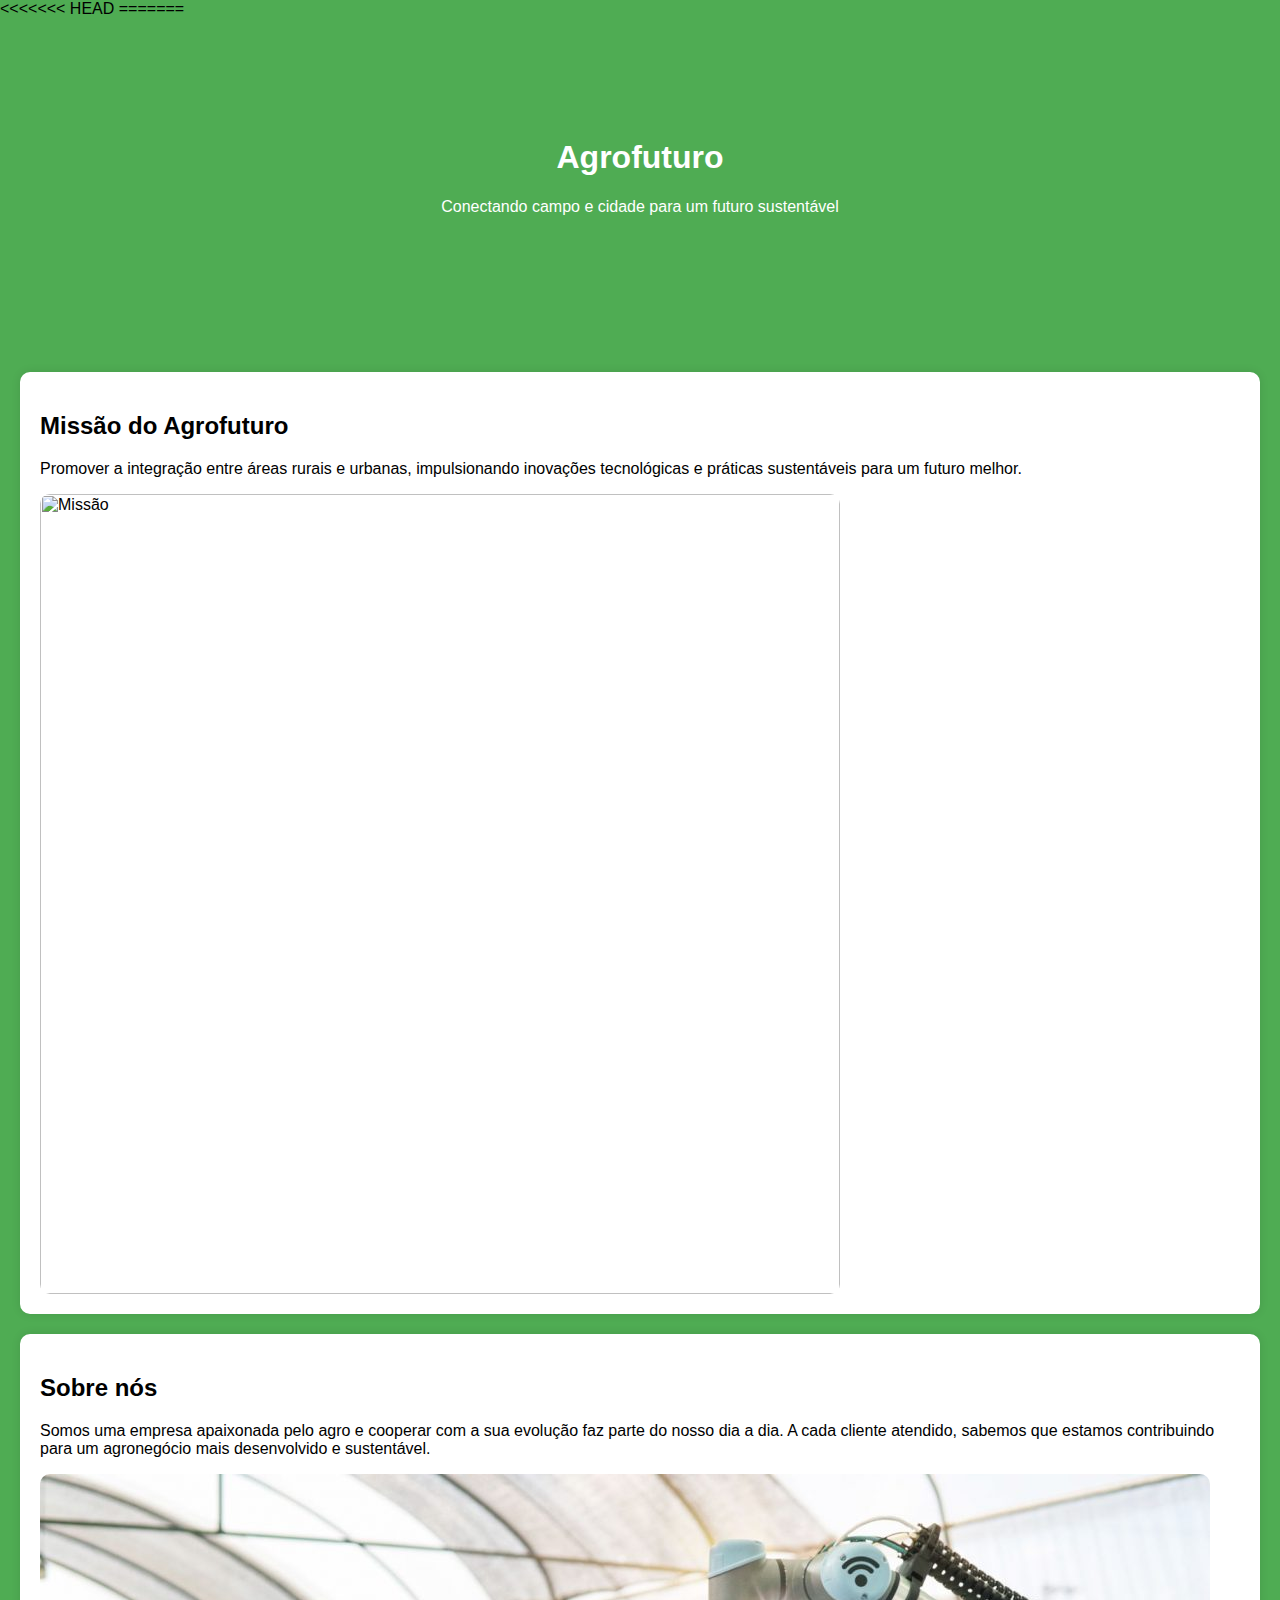
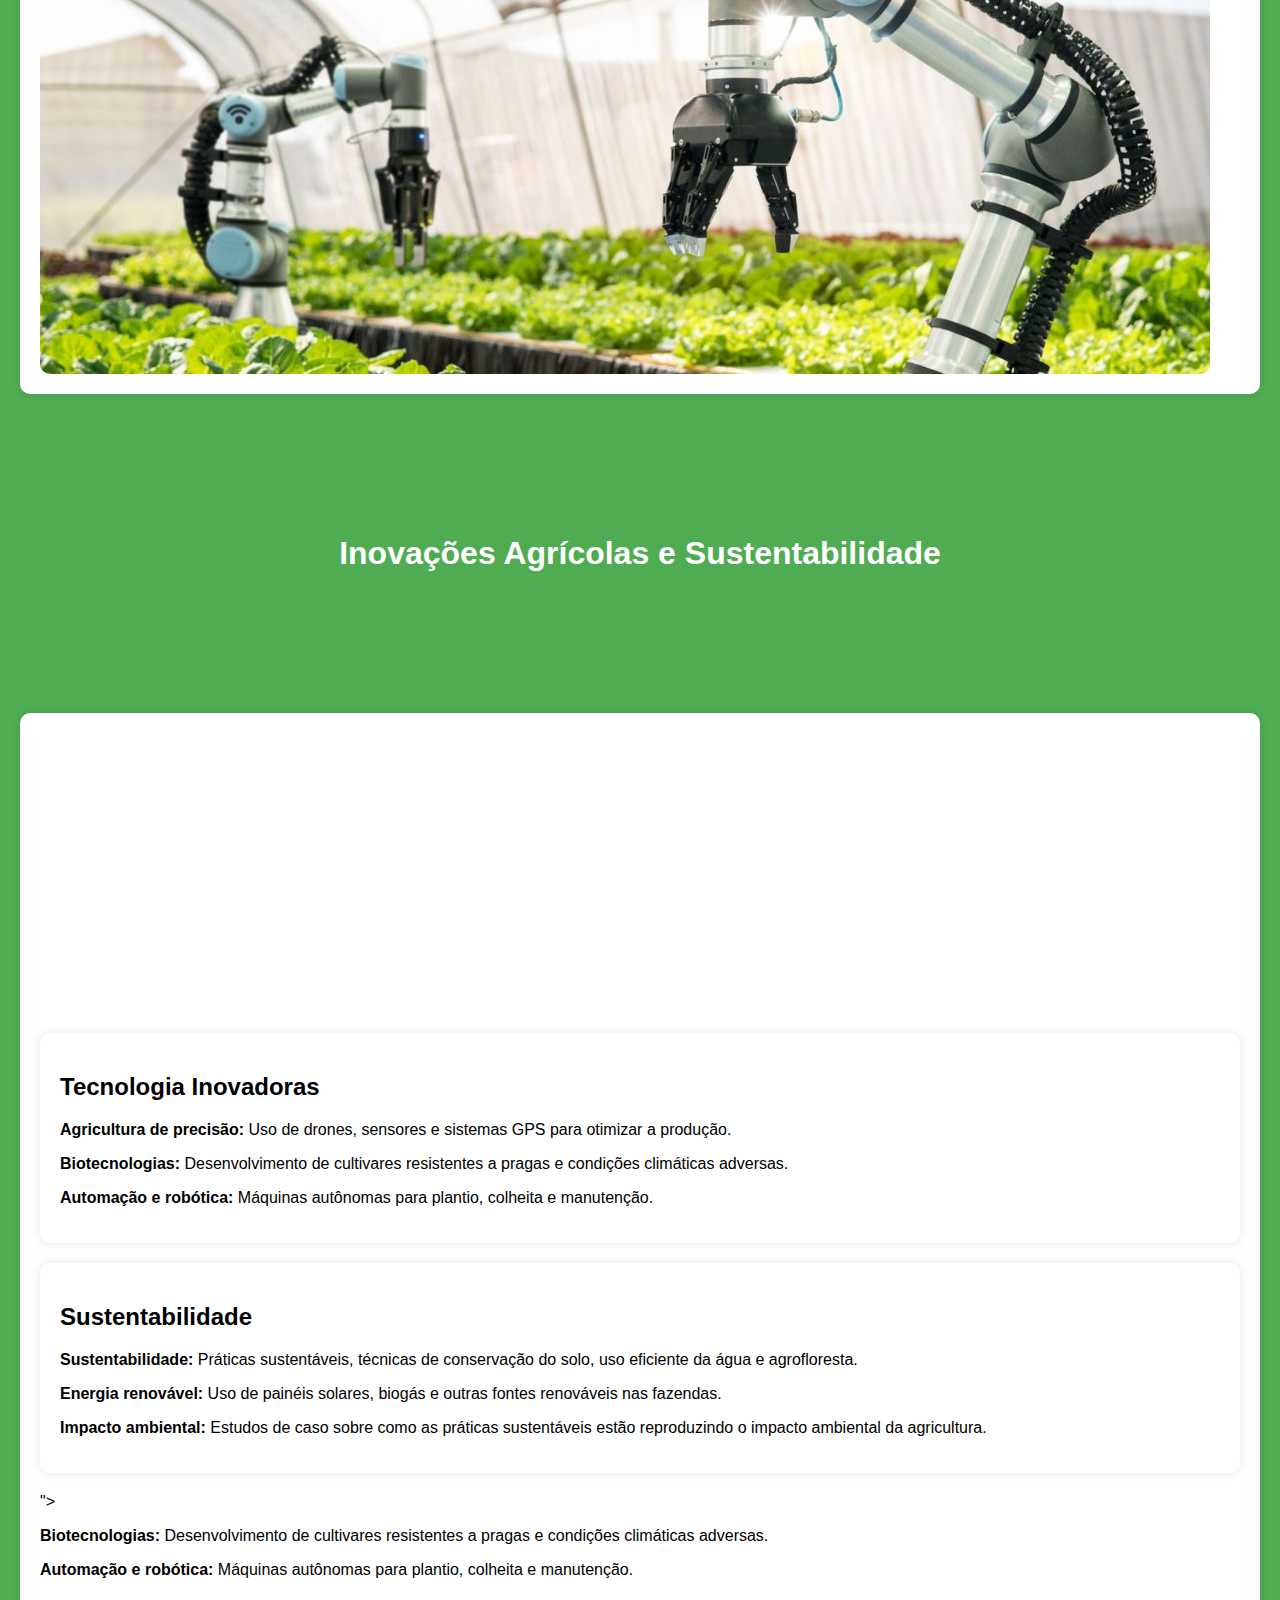
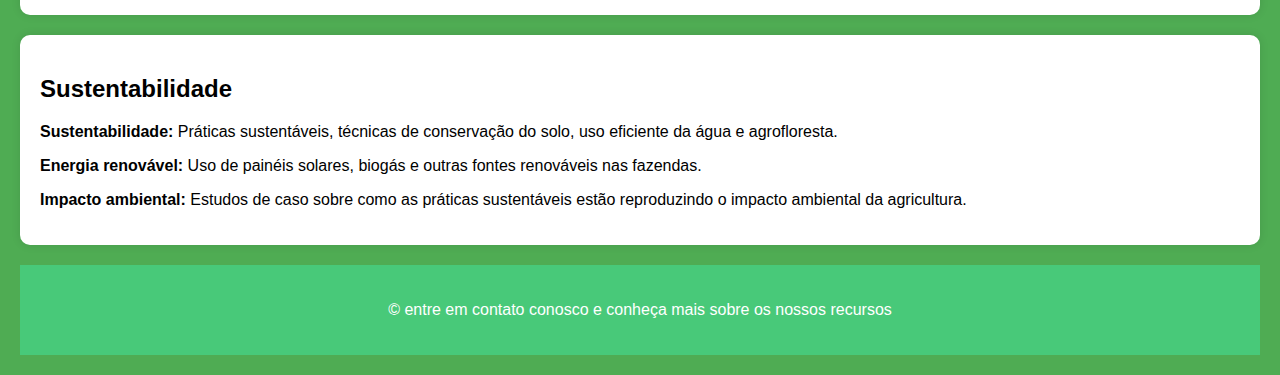
==== index.html @ 3920cec3 "k" ====
<<<<<<< HEAD
<!DOCTYPE html>
<html lang="en">
<head>
    <meta charset="UTF-8">
    <meta name="viewport" content="width=device-width, initial-scale=1.0">
    <title>agroturo</title>
</head>
<body>
    
</body>
</html>
=======
<!DOCTYPE html>
<html lang="pt-BR">
<head>
    <meta charset="UTF-8">
    <meta name="viewport" content="width=device-width, initial-scale=1.0">
    <title>Agrofuturo</title>
    <link rel="stylesheet" href="style.css">
</head>
<body>
    <header>
        <h1>Agrofuturo</h1>
        <p>Conectando campo e cidade para um futuro sustentável</p>
    </header>
    <main>
        <section id="missao">
            <h2>Missão do Agrofuturo</h2>
            <p>Promover a integração entre áreas rurais e urbanas, impulsionando inovações tecnológicas e práticas sustentáveis para um futuro melhor.</p>
            <img class="imagem" src="https://agrofuturomil.wordpress.com/wp-content/uploads/2018/11/cropped-5_fazendafiladelfia.jpg" alt="Missão">
        </section>
        <section id="sobre">
            <h2>Sobre nós</h2>
            <p>Somos uma empresa apaixonada pelo agro e cooperar com a sua evolução faz parte do nosso dia a dia. A cada cliente atendido, sabemos que estamos contribuindo para um agronegócio mais desenvolvido e sustentável.</p>
            <img src="./eunovo.jpg" alt="">
        </section>
        <head>
            <meta charset="UTF-8">
            <meta name="viewport" content="width=device-width, initial-scale=1.0">
            <title>Inovações Agrícolas e Sustentabilidade</title>
            <link rel="stylesheet" href="style.css">
        </head>
        <body>
            <header class="container">
                <h1>Inovações Agrícolas e Sustentabilidade</h1>
            </header>
            <div class="main container">
                <section>
                    <meta charset="UTF-8">
                    <meta name="viewport" content="width=device-width, initial-scale=1.0">
                    <title>Inovações Agrícolas e Sustentabilidade</title>
                    <link rel="stylesheet" href="style.css">
                </head>
                <body>
                    <header class="container">
                        <h1>Inovações Agrícolas e Sustentabilidade</h1>
                    </header>
                    <div class="main container">
                        <section>
                            <h2>Tecnologia Inovadoras</h2>
                            <p><strong>Agricultura de precisão:</strong> Uso de drones, sensores e sistemas GPS para otimizar a produção.</p>
                            <p><strong>Biotecnologias:</strong> Desenvolvimento de cultivares resistentes a pragas e condições climáticas adversas.</p>
                            <p><strong>Automação e robótica:</strong> Máquinas autônomas para plantio, colheita e manutenção.</p>
                        </section>
                        <section>
                            <h2>Sustentabilidade</h2>
                            <p><strong>Sustentabilidade:</strong> Práticas sustentáveis, técnicas de conservação do solo, uso eficiente da água e agrofloresta.</p>
                            <p><strong>Energia renovável:</strong> Uso de painéis solares, biogás e outras fontes renováveis nas fazendas.</p>
                            <p><strong>Impacto ambiental:</strong> Estudos de caso sobre como as práticas sustentáveis estão reproduzindo o impacto ambiental da agricultura.</p>
                        </section>
                    </div>
                        <p Inovações Agrícolas e Sustentabilidade</p>">
                    <p><strong>Biotecnologias:</strong> Desenvolvimento de cultivares resistentes a pragas e condições climáticas adversas.</p>
                    <p><strong>Automação e robótica:</strong> Máquinas autônomas para plantio, colheita e manutenção.</p>
                </section>
                <section>
                    <h2>Sustentabilidade</h2>
                    <p><strong>Sustentabilidade:</strong> Práticas sustentáveis, técnicas de conservação do solo, uso eficiente da água e agrofloresta.</p>
                 <p><strong>Energia renovável:</strong> Uso de painéis solares, biogás e outras fontes renováveis nas fazendas.</p>
                    <p><strong>Impacto ambiental:</strong> Estudos de caso sobre como as práticas sustentáveis estão reproduzindo o impacto ambiental da agricultura.</p>
                </section>
            </div>
            <footer class="footer">
                <p>&copy; entre em contato conosco e conheça mais sobre os nossos recursos</p>
</main>
    
</body>
</html>
---- style.css ----
body {
    font-family: Arial, sans-serif;
    margin: 0;
    padding: 0;
    background-color: #4fac53;
}

header {
    background-image: url('header_image.jpg');
    background-size: cover;
    color: white;
    text-align: center;
    padding: 100px 20px;
}

main {
    padding: 20px;
}

section {
    background-color: rgb(255, 255, 255);
    margin: 20px 0;
    padding: 20px;
    border-radius: 10px;
    box-shadow: 0 0 10px rgba(10, 17, 9, 0.1);
}

img {
    max-width: 100%;
    border-radius: 10px;
}

footer {
    text-align: center;
    padding: 20px;
    background-color: #48c979;
    color: white;
}
.imagem{
    width: 50pc;
}
---- style.css ----
body {
    font-family: Arial, sans-serif;
    margin: 0;
    padding: 0;
    background-color: #4fac53;
}

header {
    background-image: url('header_image.jpg');
    background-size: cover;
    color: white;
    text-align: center;
    padding: 100px 20px;
}

main {
    padding: 20px;
}

section {
    background-color: rgb(255, 255, 255);
    margin: 20px 0;
    padding: 20px;
    border-radius: 10px;
    box-shadow: 0 0 10px rgba(10, 17, 9, 0.1);
}

img {
    max-width: 100%;
    border-radius: 10px;
}

footer {
    text-align: center;
    padding: 20px;
    background-color: #48c979;
    color: white;
}
.imagem{
    width: 50pc;
}
---- style.css ----
body {
    font-family: Arial, sans-serif;
    margin: 0;
    padding: 0;
    background-color: #4fac53;
}

header {
    background-image: url('header_image.jpg');
    background-size: cover;
    color: white;
    text-align: center;
    padding: 100px 20px;
}

main {
    padding: 20px;
}

section {
    background-color: rgb(255, 255, 255);
    margin: 20px 0;
    padding: 20px;
    border-radius: 10px;
    box-shadow: 0 0 10px rgba(10, 17, 9, 0.1);
}

img {
    max-width: 100%;
    border-radius: 10px;
}

footer {
    text-align: center;
    padding: 20px;
    background-color: #48c979;
    color: white;
}
.imagem{
    width: 50pc;
}
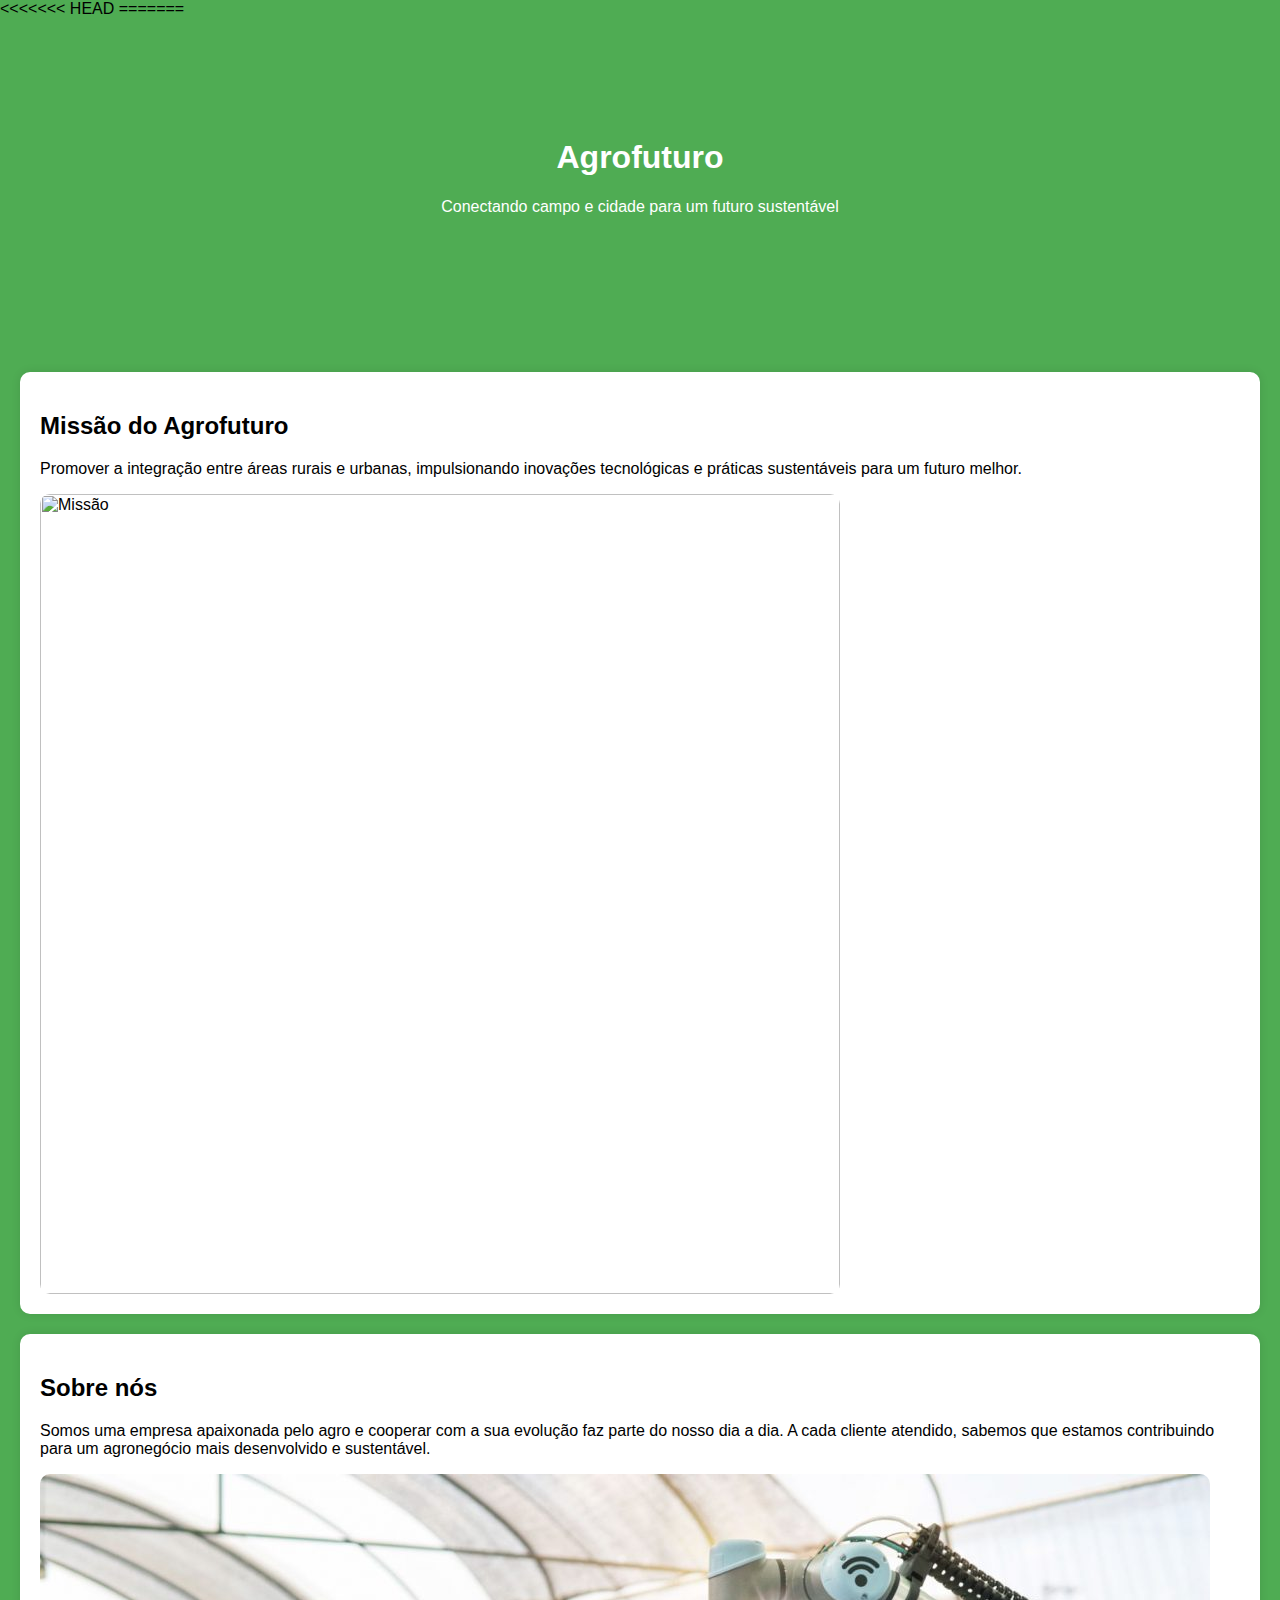
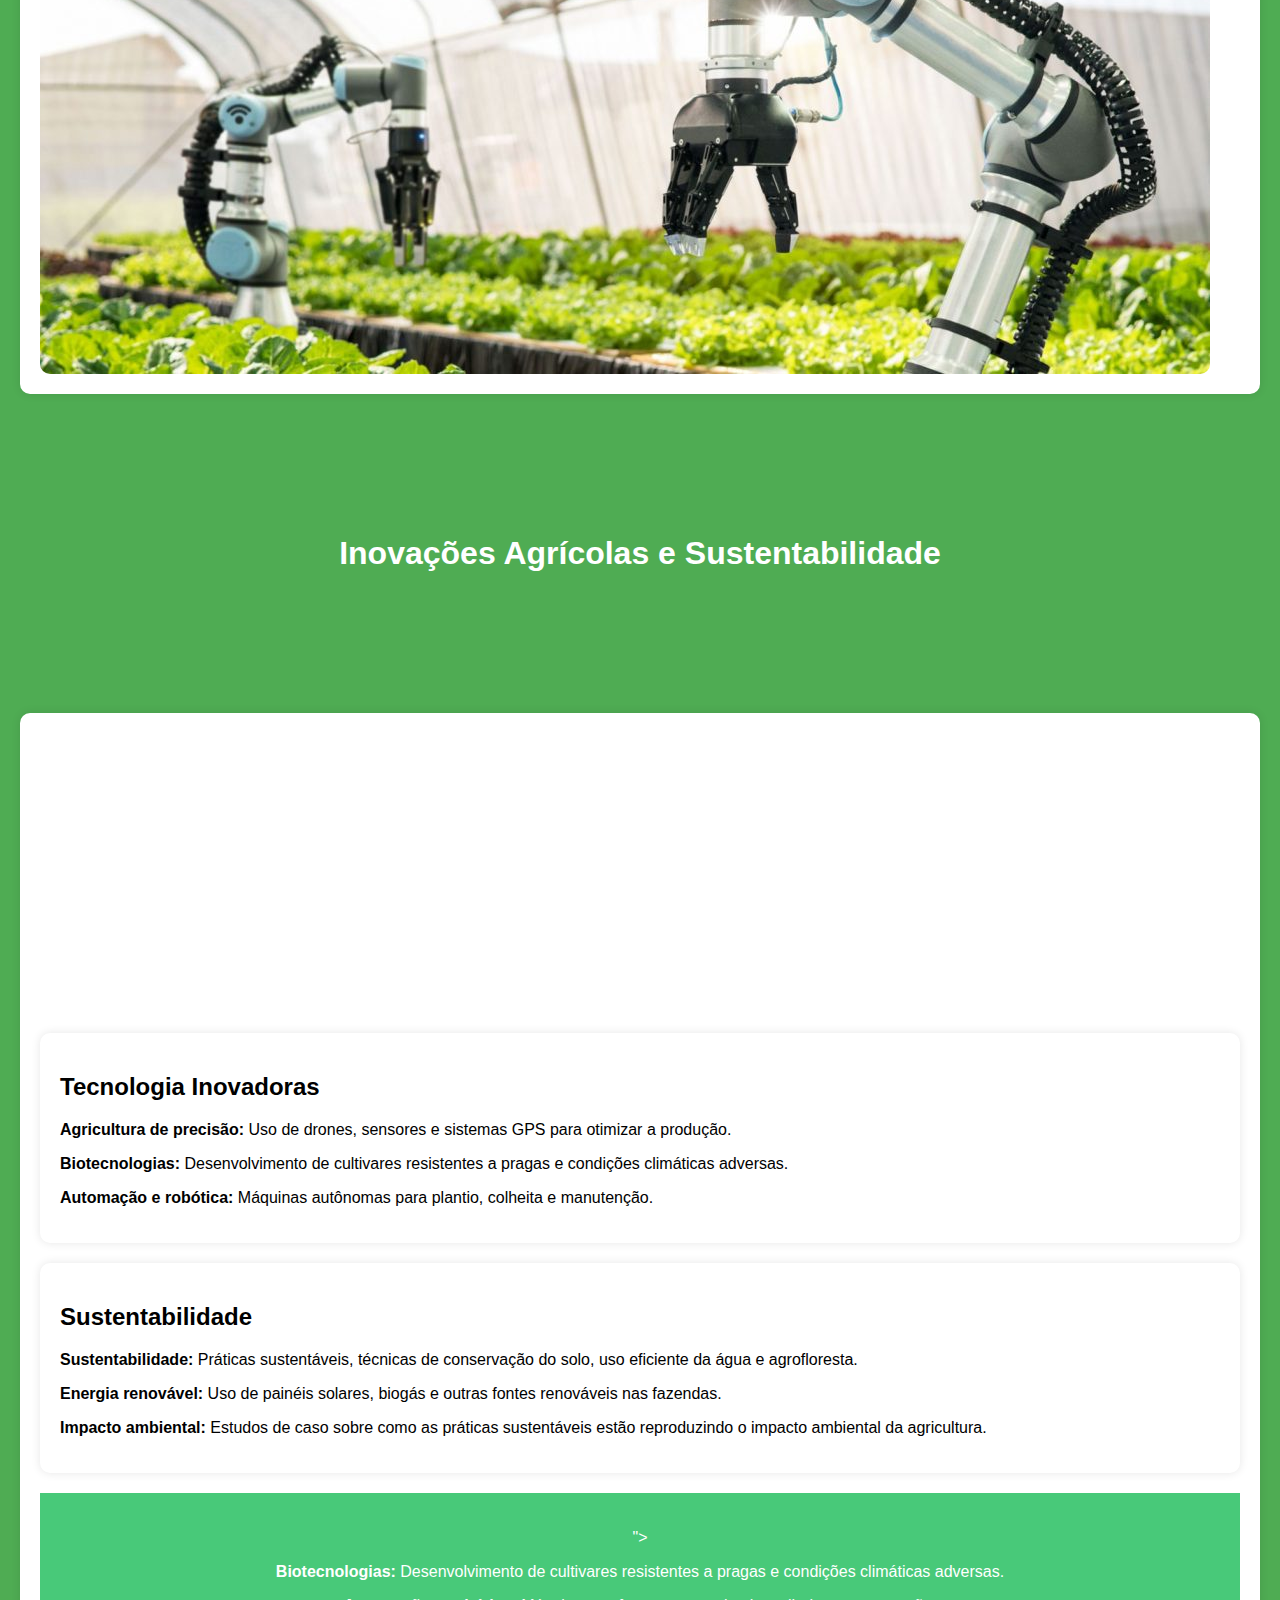
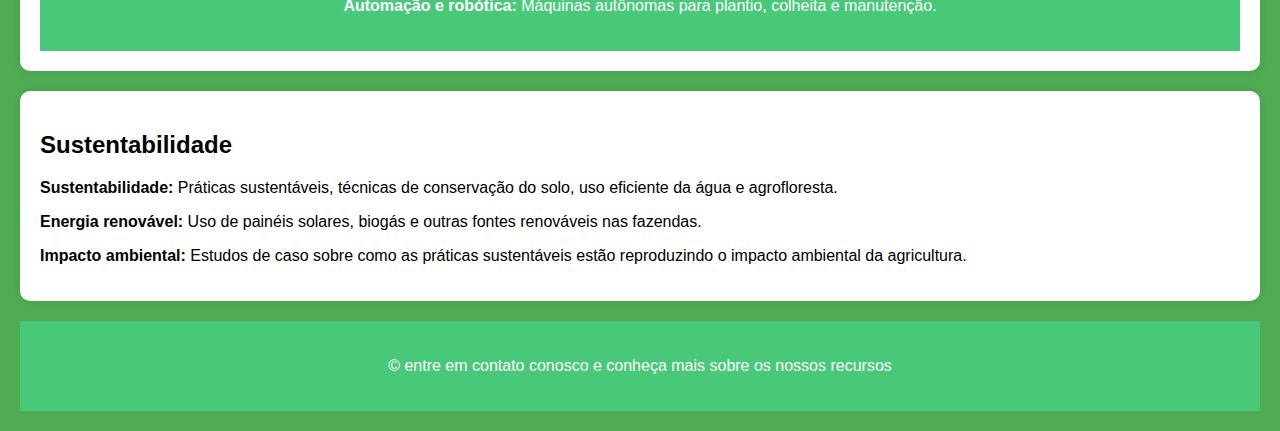
==== commit da013cdf: "v" ====
--- a/index.html
+++ b/index.html
@@ -70,6 +70,7 @@
                             <p><strong>Impacto ambiental:</strong> Estudos de caso sobre como as práticas sustentáveis estão reproduzindo o impacto ambiental da agricultura.</p>
                         </section>
                     </div>
+                    <footer class="footer">
                         <p Inovações Agrícolas e Sustentabilidade</p>">
                     <p><strong>Biotecnologias:</strong> Desenvolvimento de cultivares resistentes a pragas e condições climáticas adversas.</p>
                     <p><strong>Automação e robótica:</strong> Máquinas autônomas para plantio, colheita e manutenção.</p>
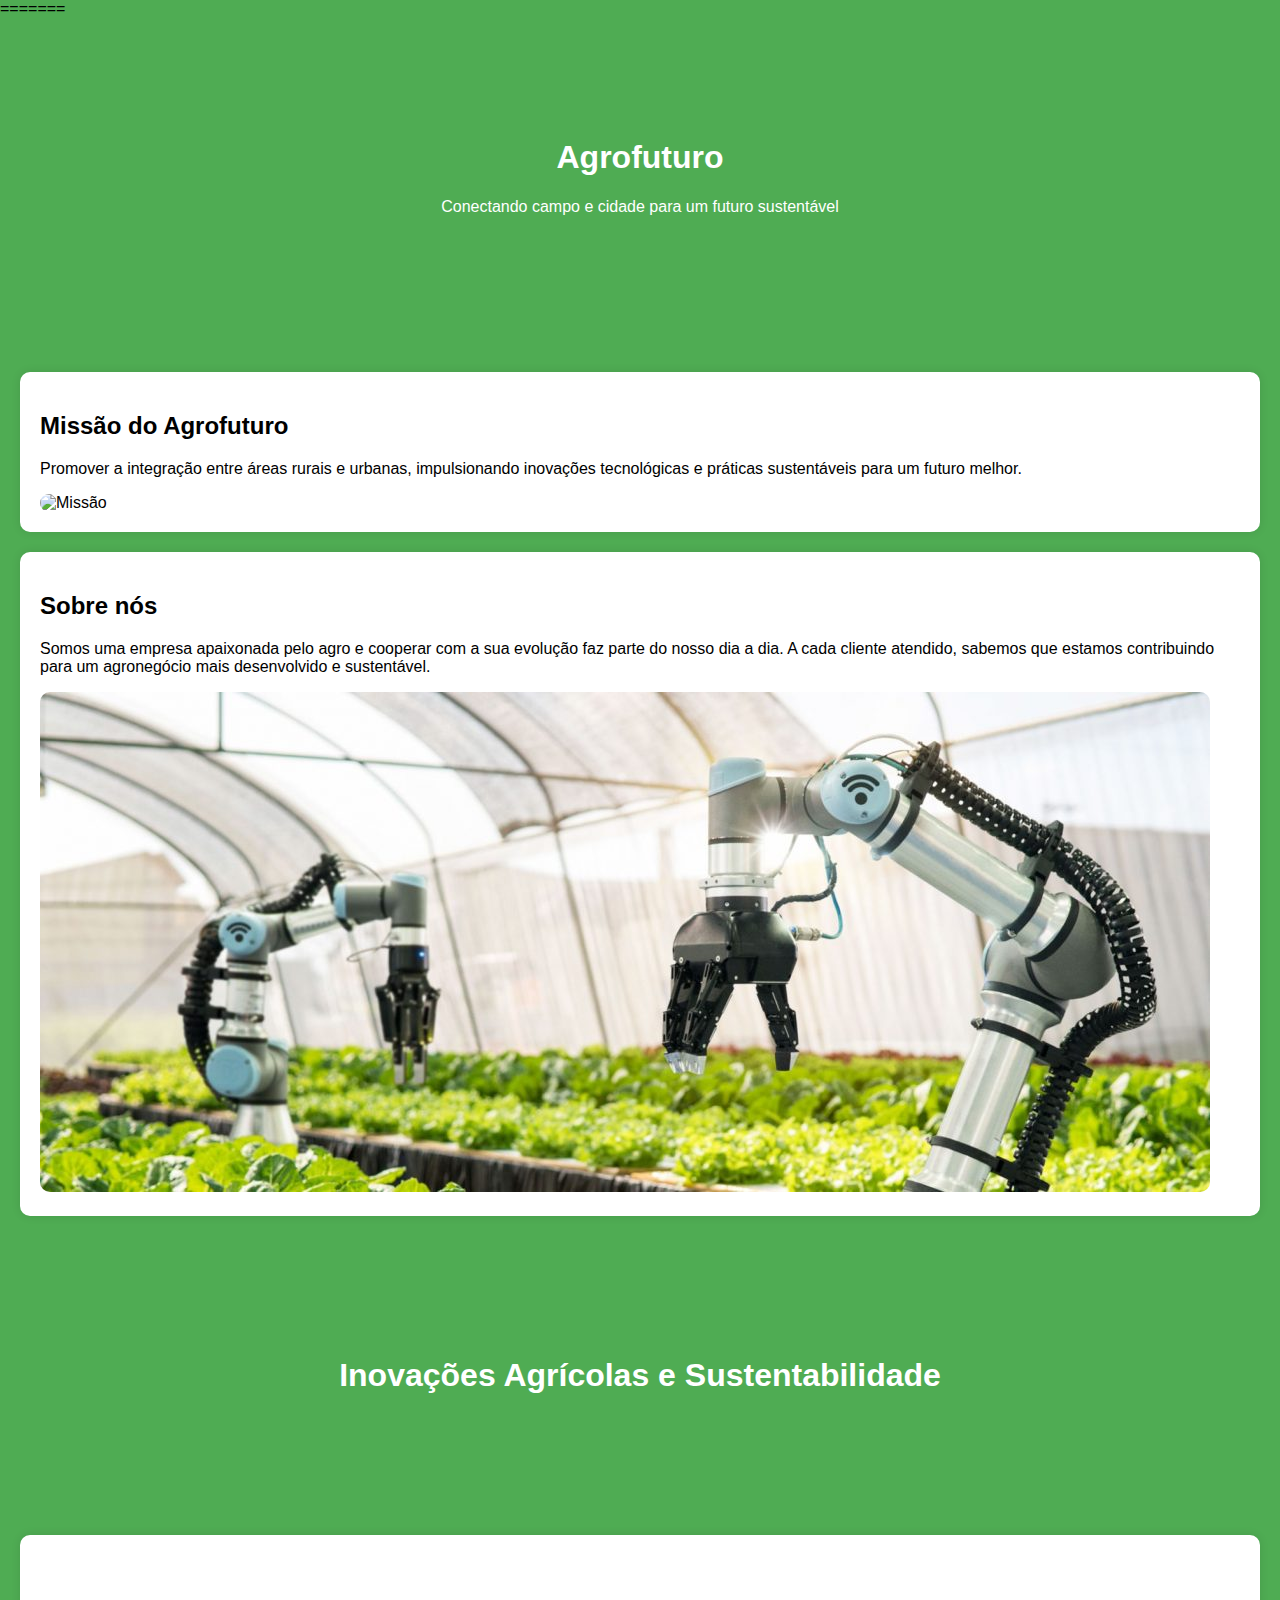
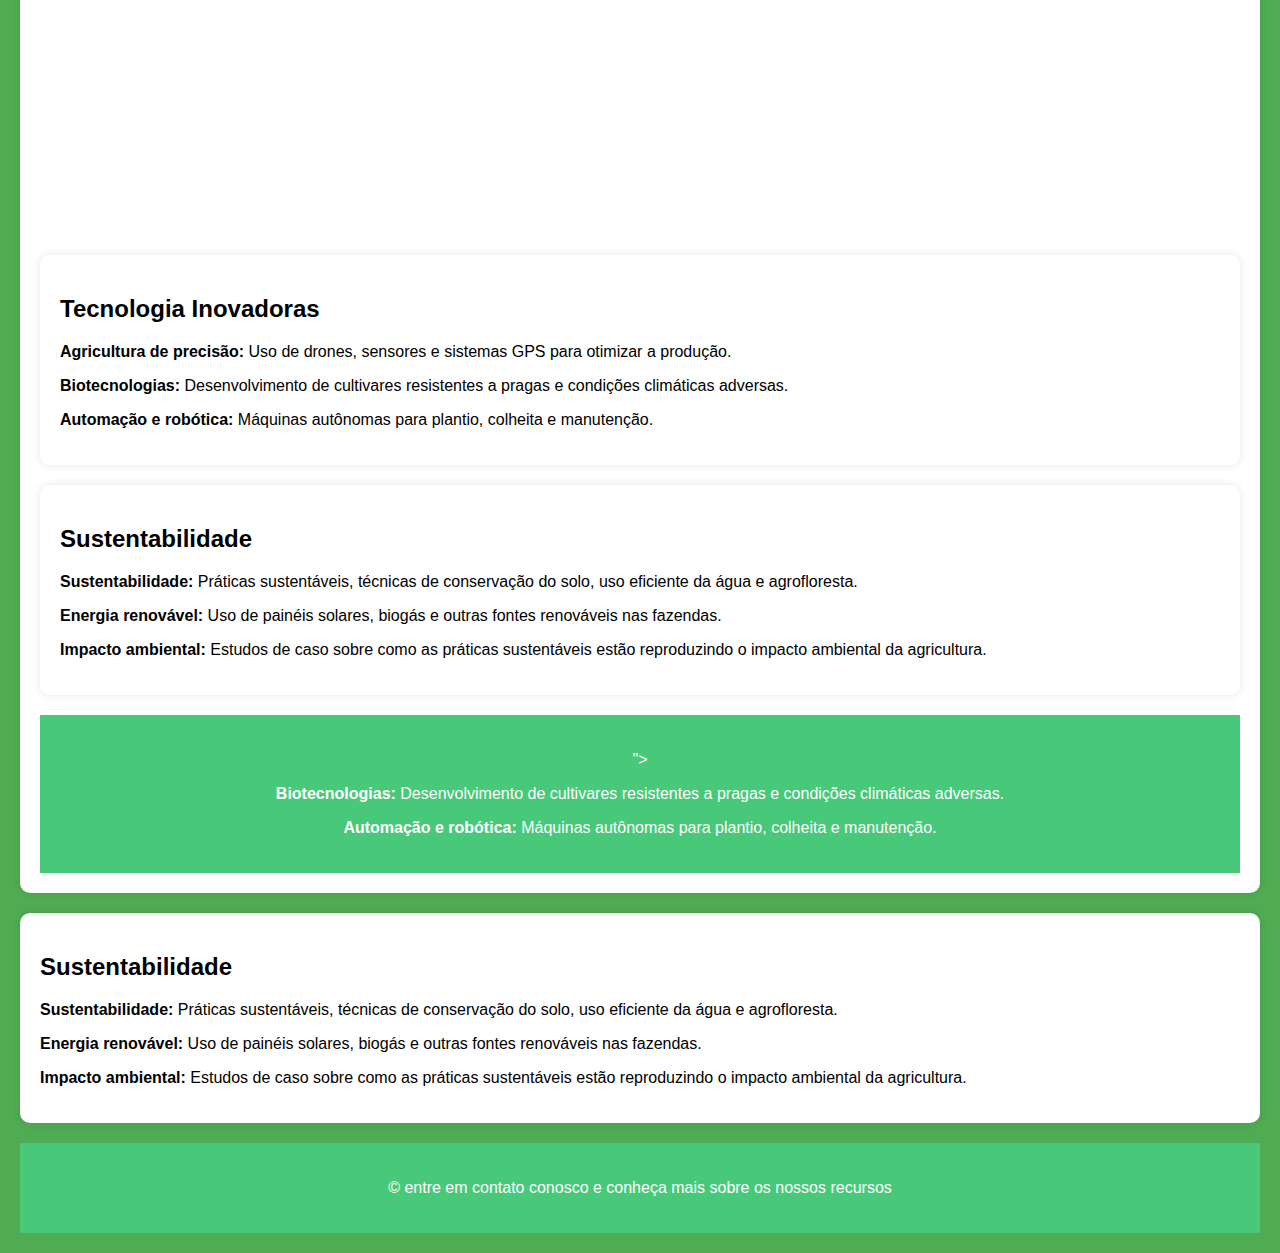
==== commit c7403517: "f" ====
--- a/index.html
+++ b/index.html
@@ -1,4 +1,4 @@
-<<<<<<< HEAD
+
 <!DOCTYPE html>
 <html lang="en">
 <head>
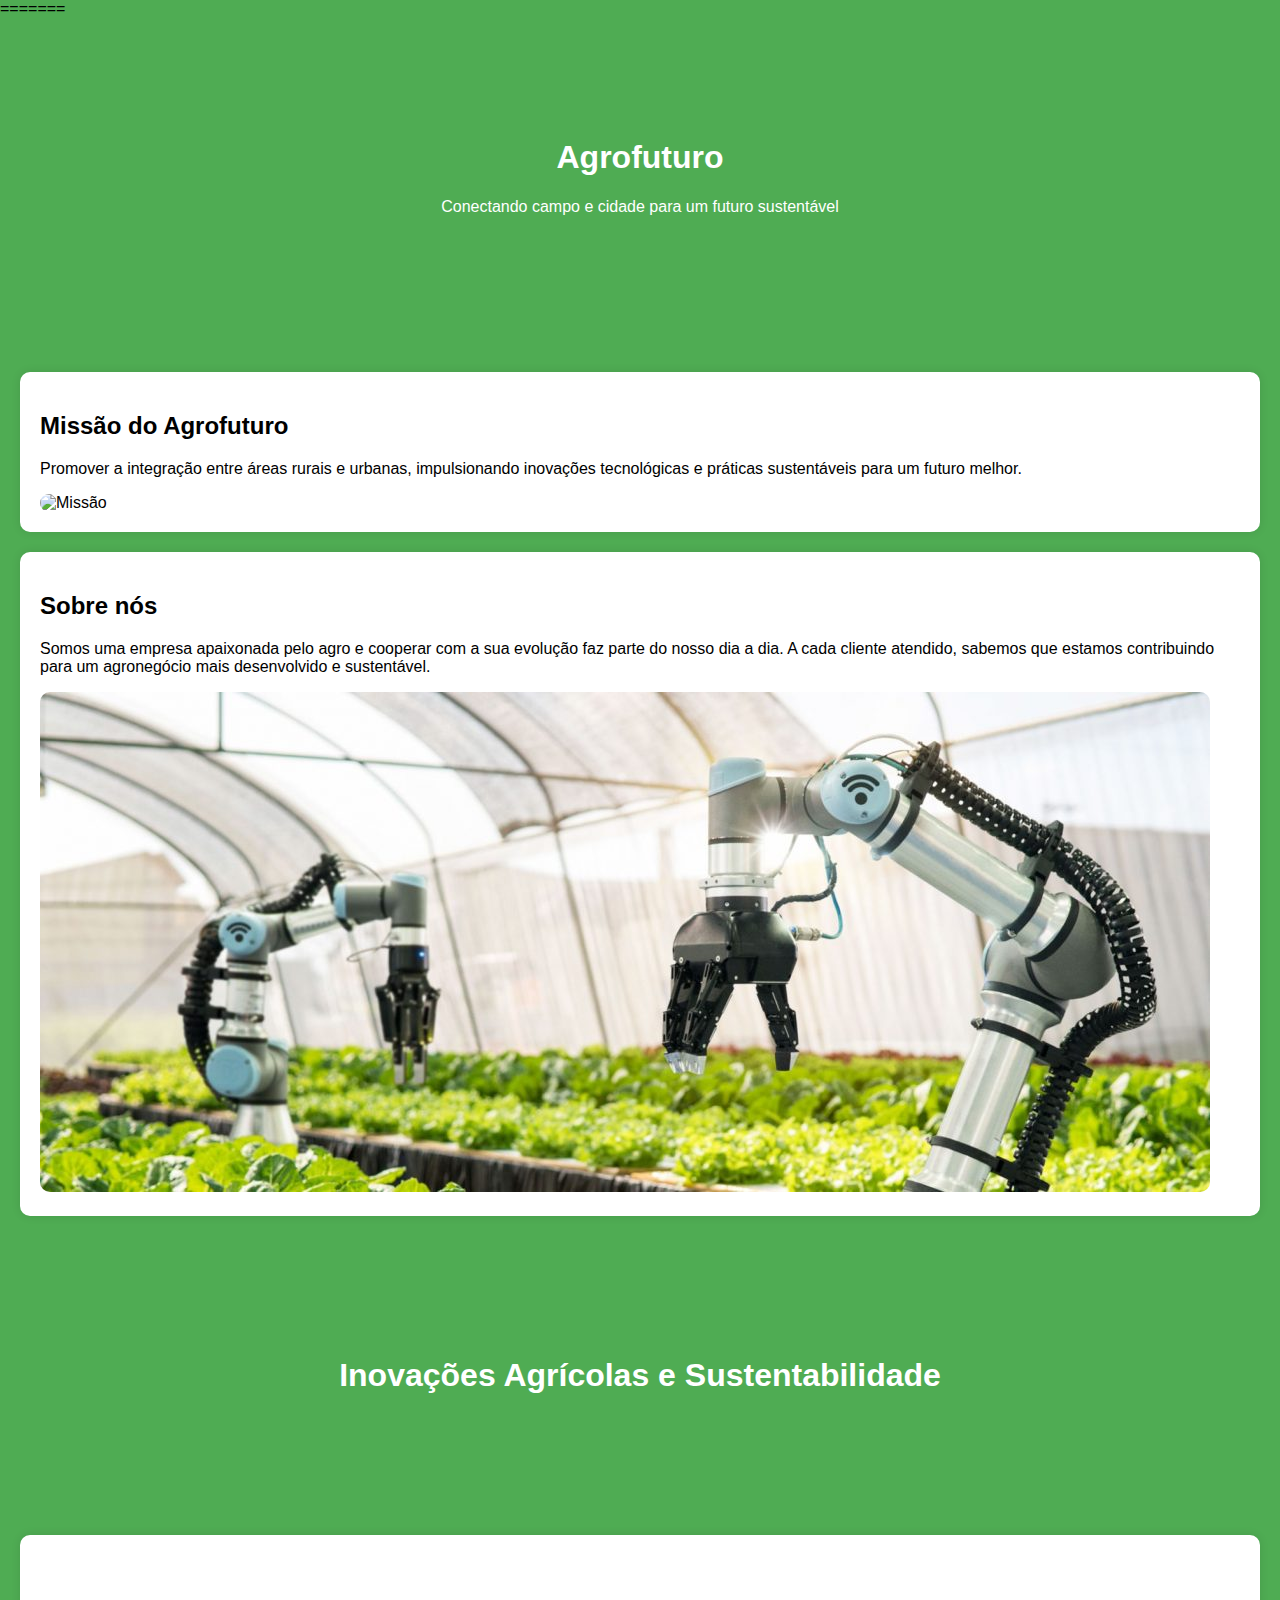
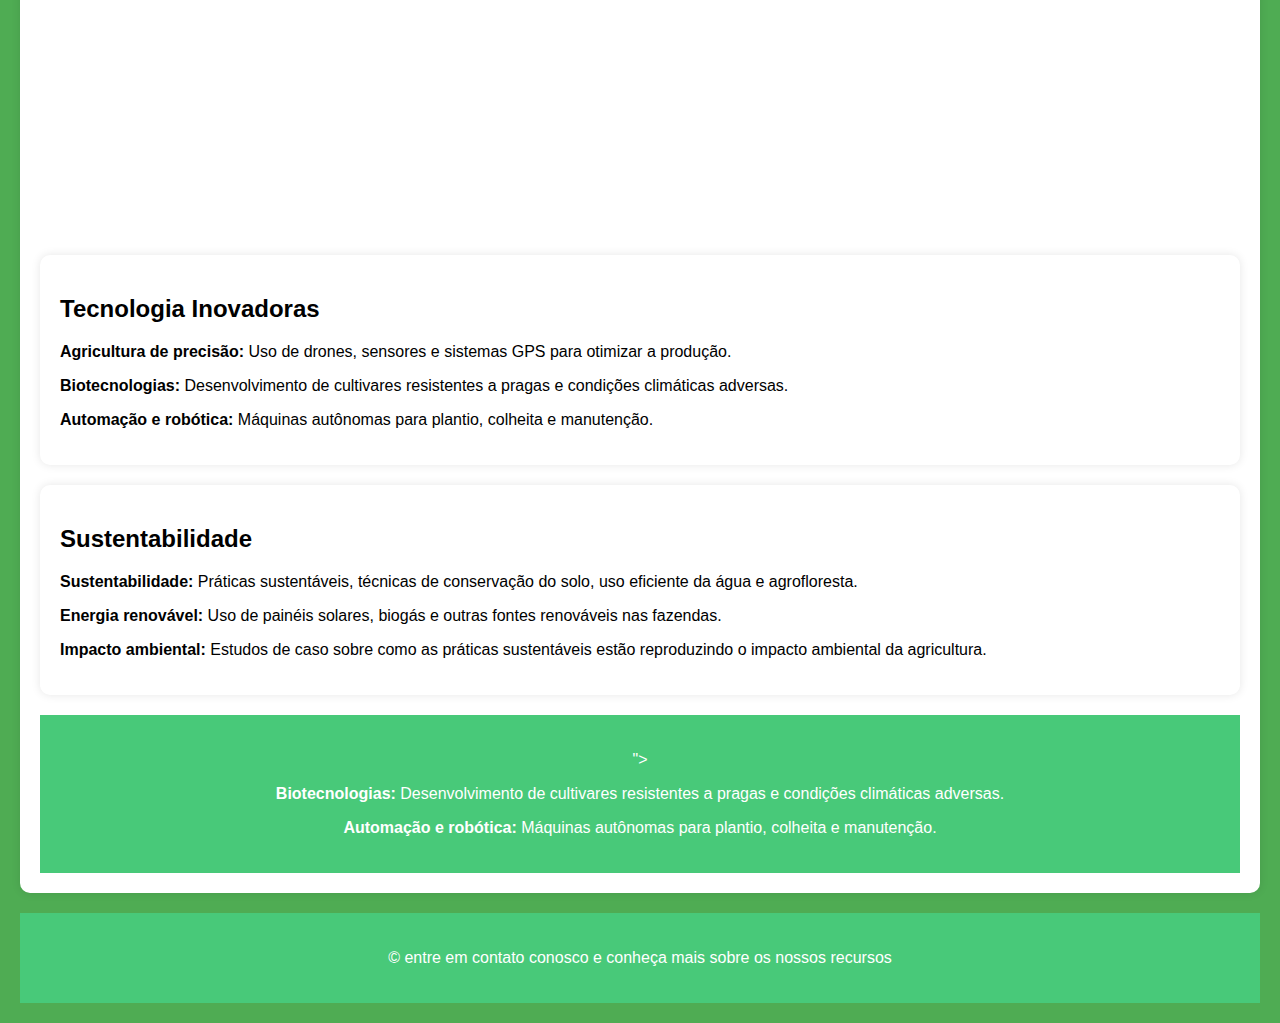
==== commit 457355f7: "v" ====
--- a/index.html
+++ b/index.html
@@ -1,4 +1,3 @@
-
 <!DOCTYPE html>
 <html lang="en">
 <head>
@@ -75,13 +74,7 @@
                     <p><strong>Biotecnologias:</strong> Desenvolvimento de cultivares resistentes a pragas e condições climáticas adversas.</p>
                     <p><strong>Automação e robótica:</strong> Máquinas autônomas para plantio, colheita e manutenção.</p>
                 </section>
-                <section>
-                    <h2>Sustentabilidade</h2>
-                    <p><strong>Sustentabilidade:</strong> Práticas sustentáveis, técnicas de conservação do solo, uso eficiente da água e agrofloresta.</p>
-                 <p><strong>Energia renovável:</strong> Uso de painéis solares, biogás e outras fontes renováveis nas fazendas.</p>
-                    <p><strong>Impacto ambiental:</strong> Estudos de caso sobre como as práticas sustentáveis estão reproduzindo o impacto ambiental da agricultura.</p>
-                </section>
-            </div>
+                 </div>
             <footer class="footer">
                 <p>&copy; entre em contato conosco e conheça mais sobre os nossos recursos</p>
 </main>
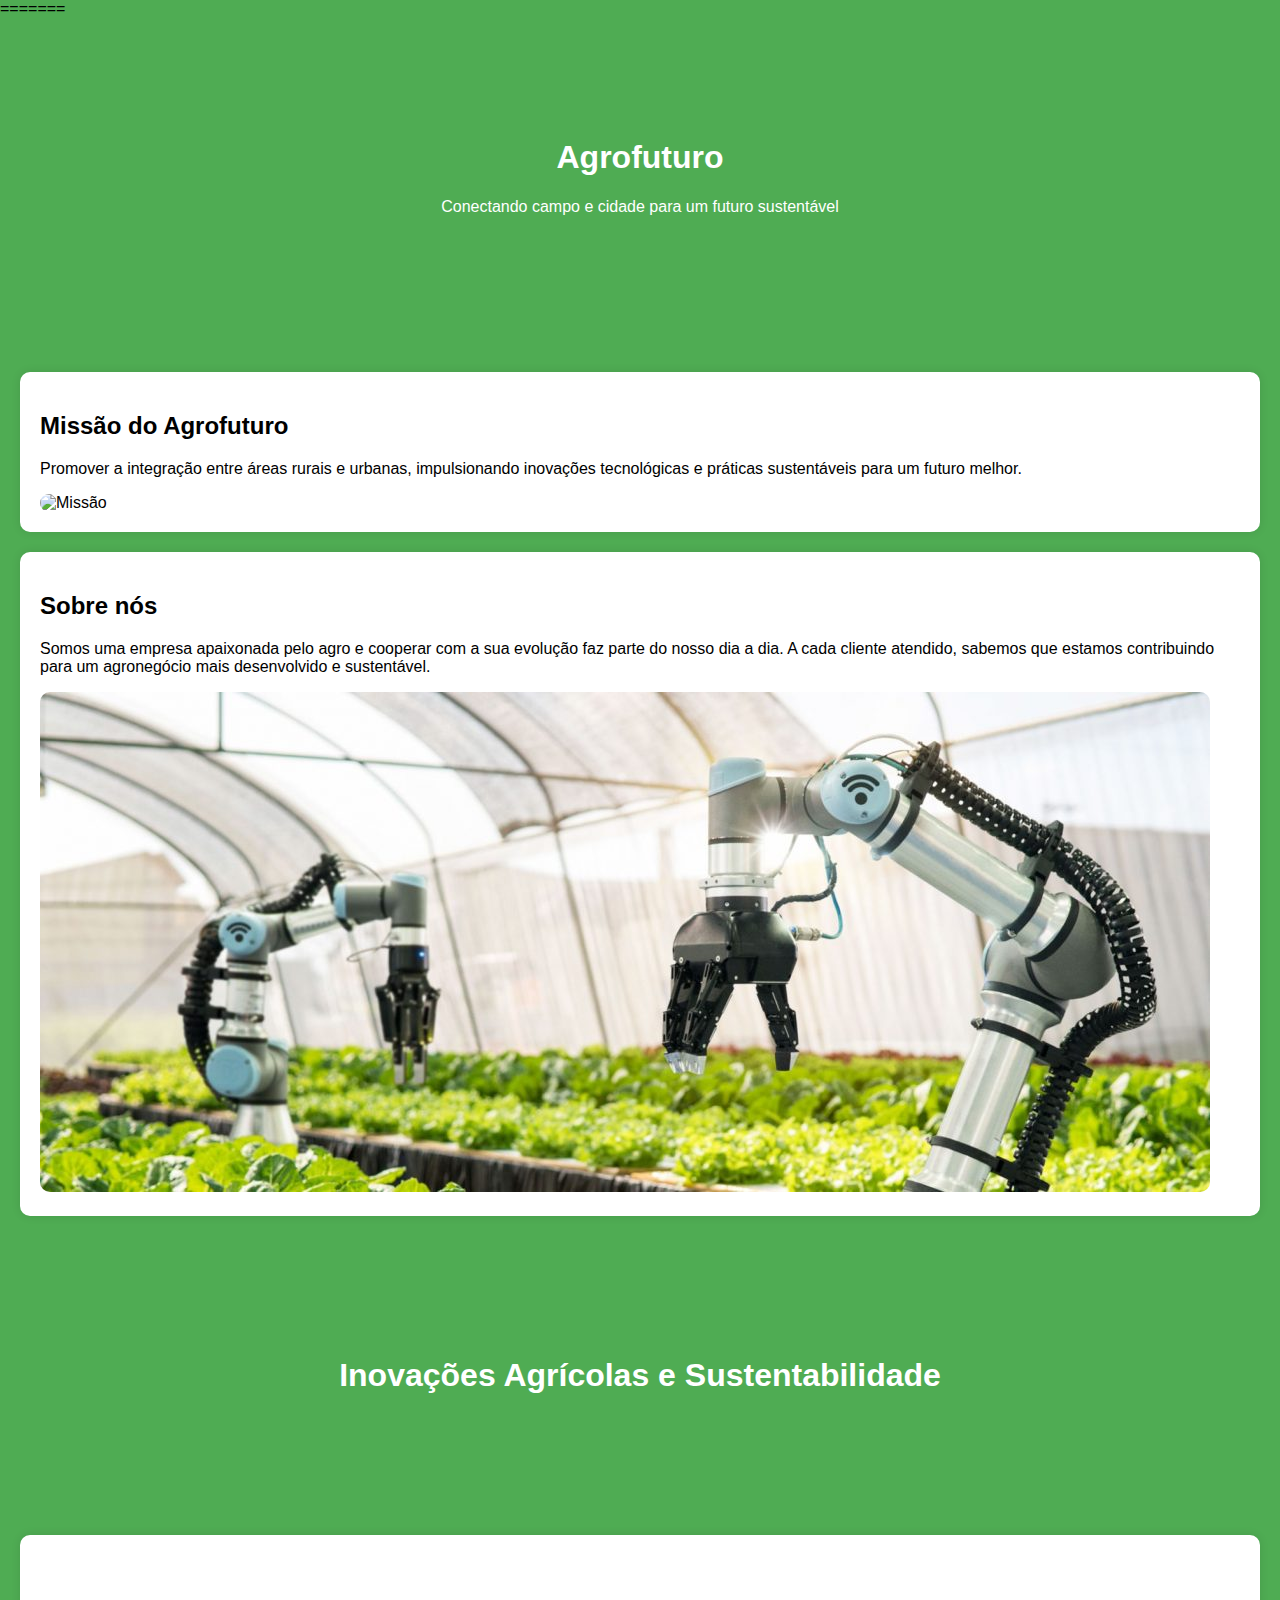
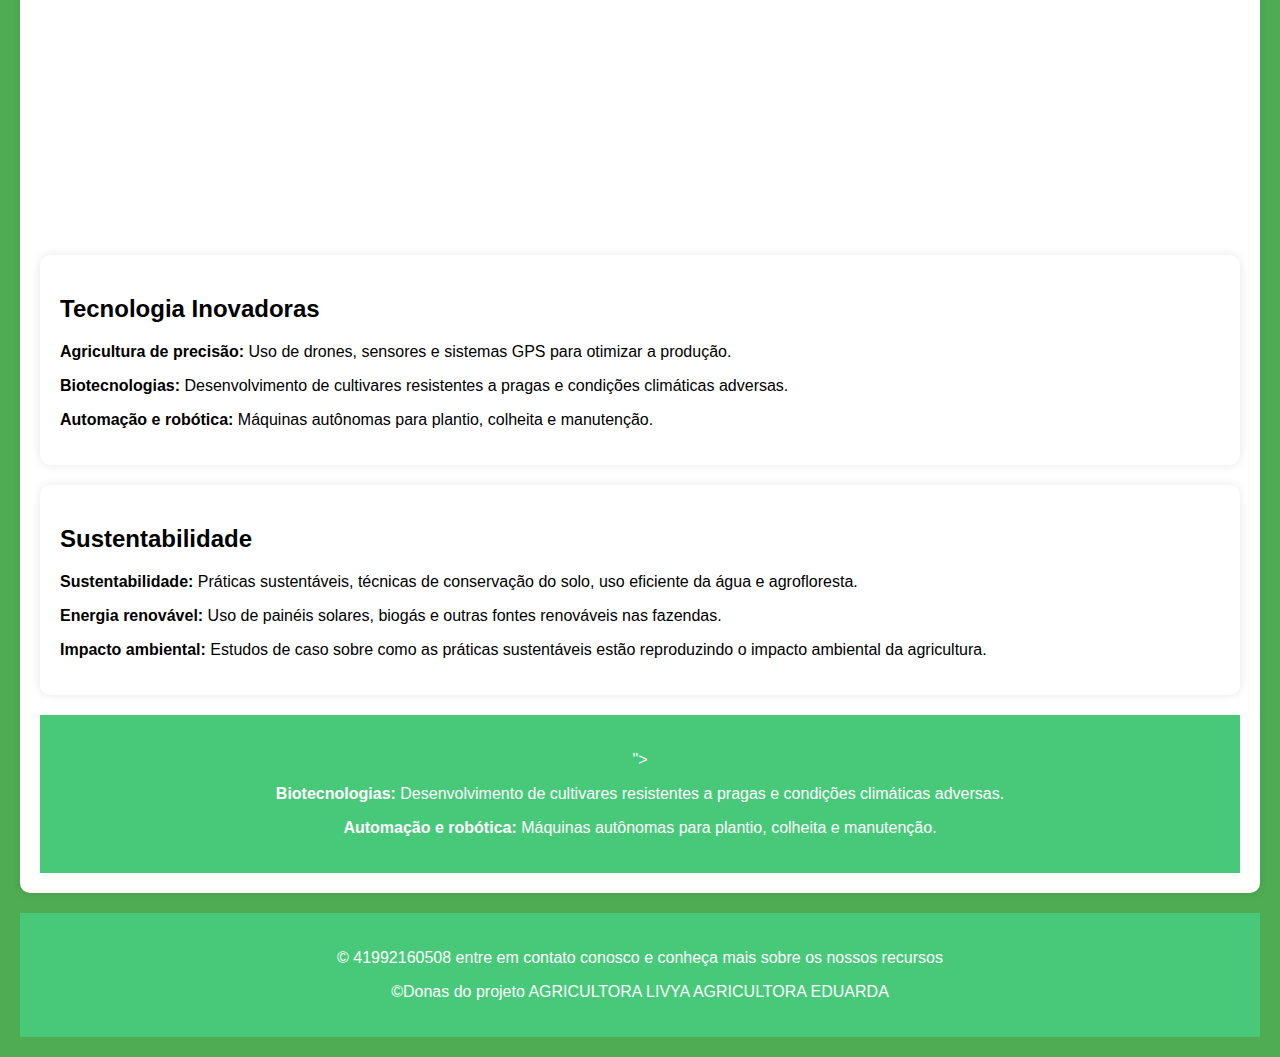
==== commit 55ed33d3: "S" ====
--- a/index.html
+++ b/index.html
@@ -76,7 +76,10 @@
                 </section>
                  </div>
             <footer class="footer">
-                <p>&copy; entre em contato conosco e conheça mais sobre os nossos recursos</p>
+                <p>&copy; 41992160508 entre em contato conosco e conheça mais sobre os nossos recursos</p>
+                <p>&copy;Donas do projeto
+                    AGRICULTORA LIVYA 
+                    AGRICULTORA EDUARDA</p>
 </main>
     
 </body>
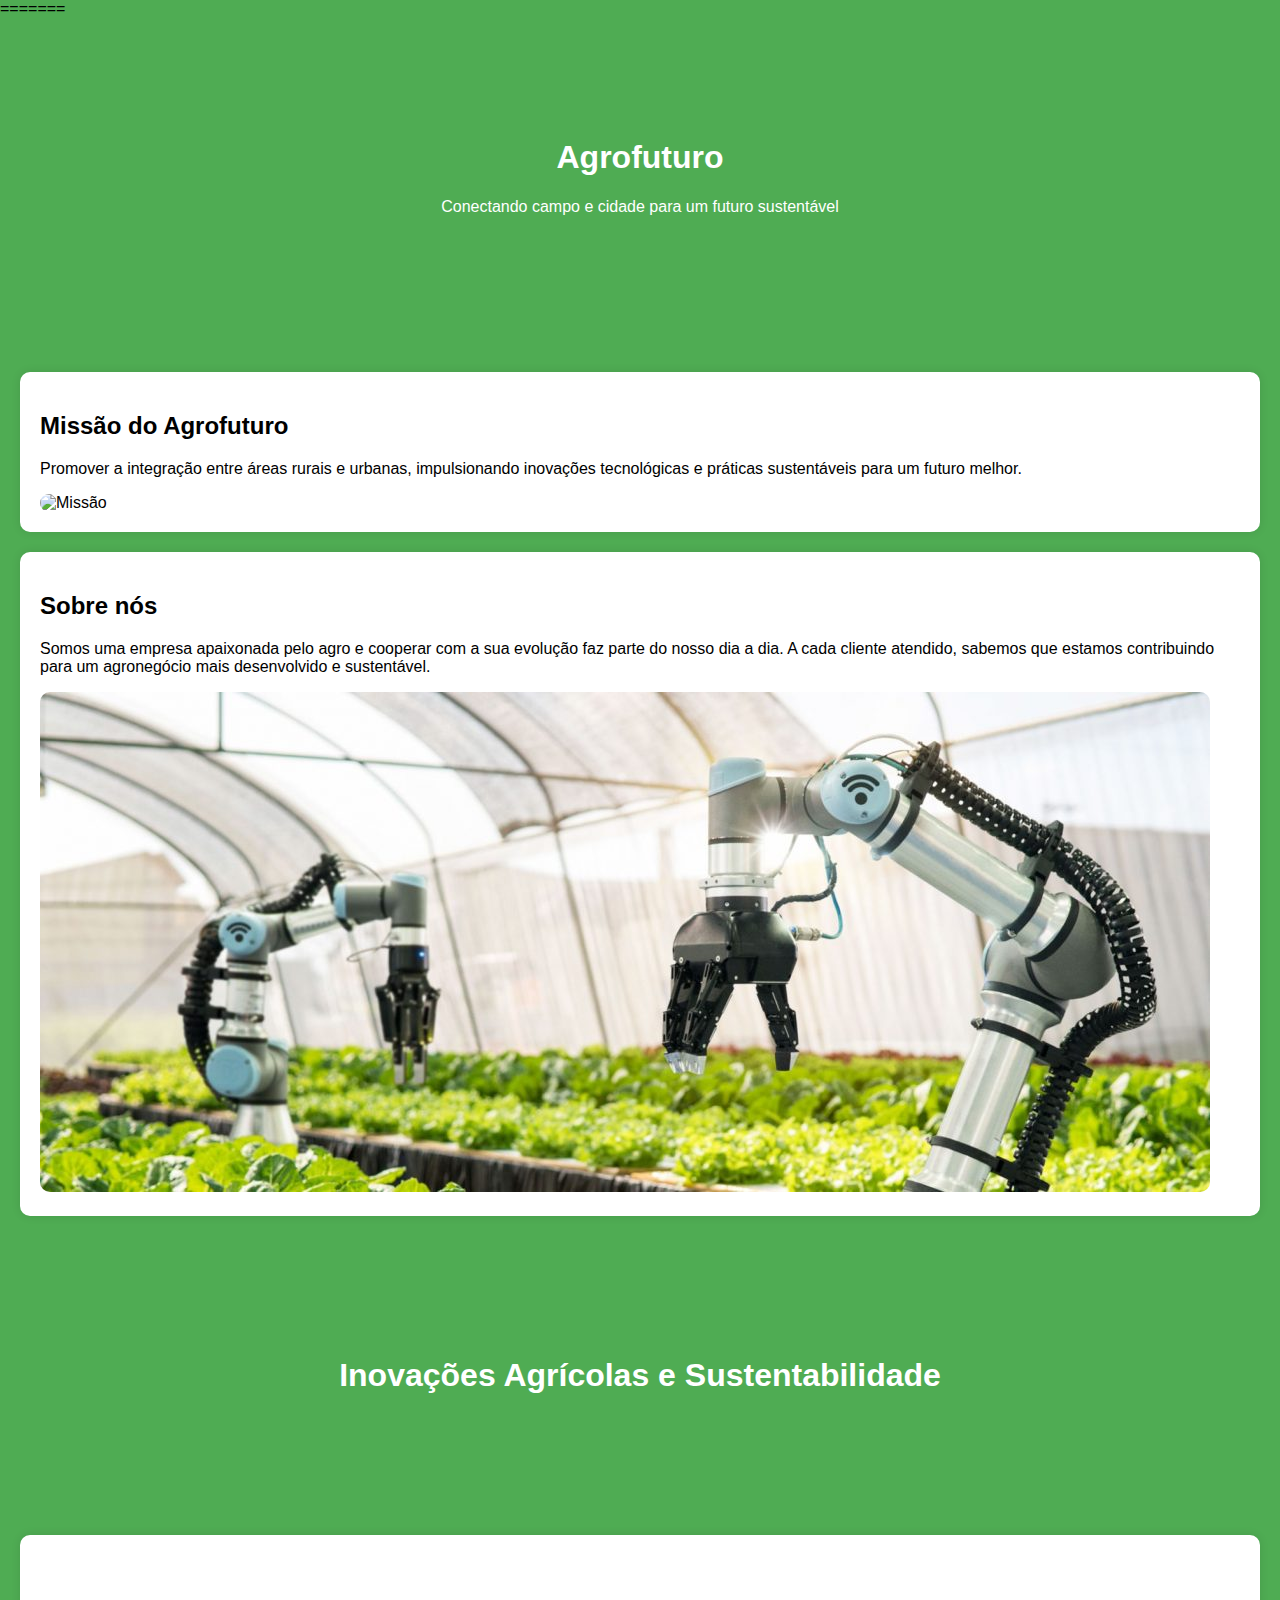
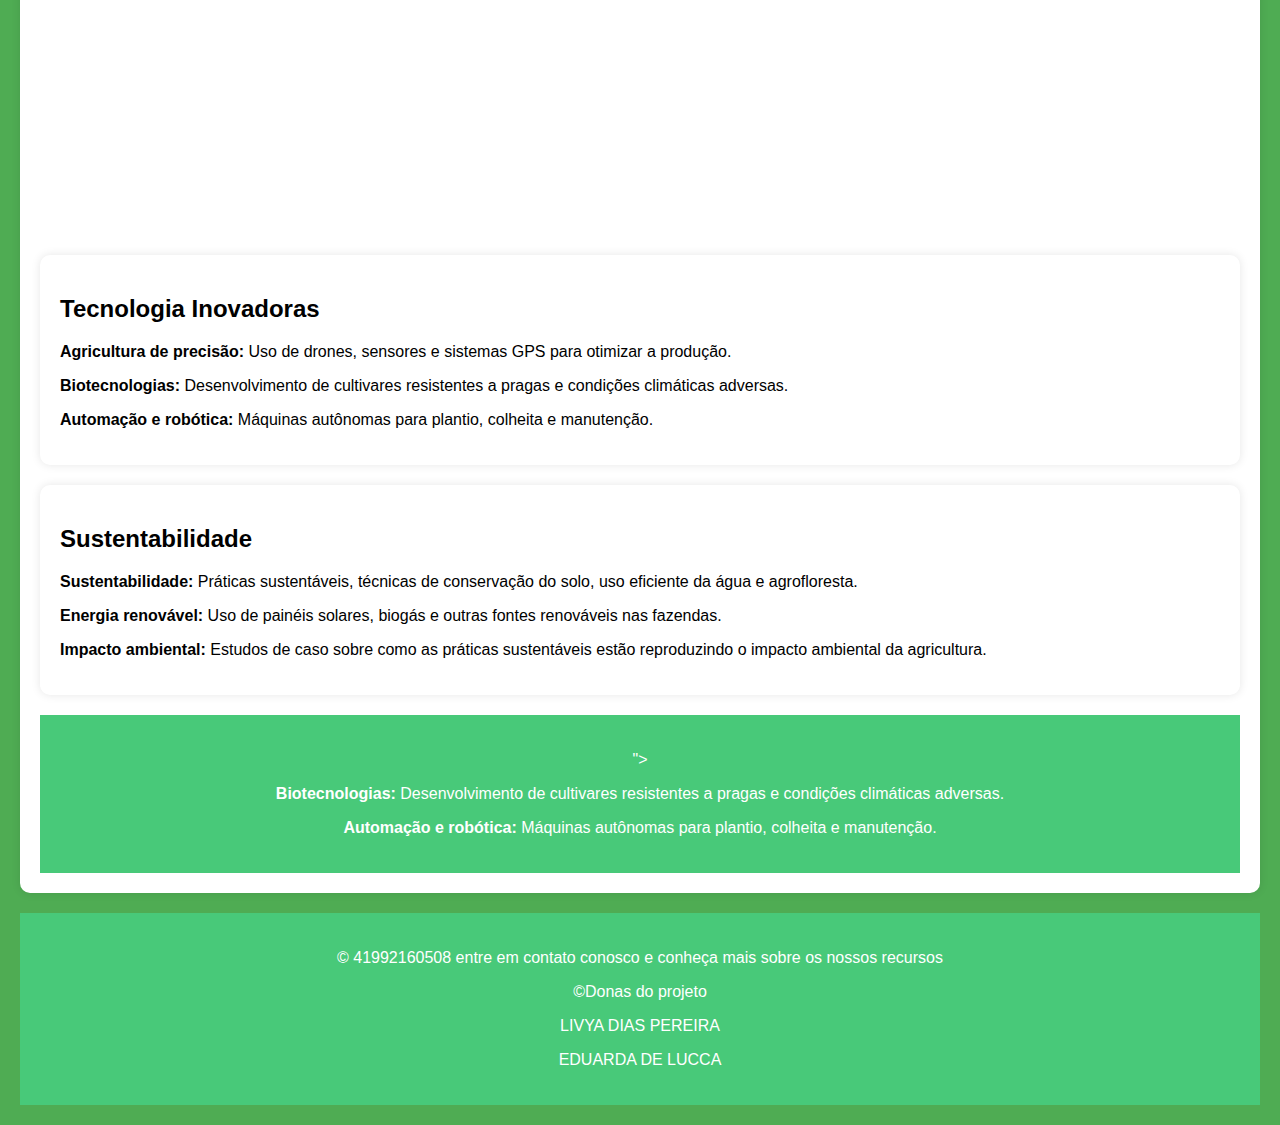
==== commit 8ec1ec86: "M" ====
--- a/index.html
+++ b/index.html
@@ -77,9 +77,9 @@
                  </div>
             <footer class="footer">
                 <p>&copy; 41992160508 entre em contato conosco e conheça mais sobre os nossos recursos</p>
-                <p>&copy;Donas do projeto
-                    AGRICULTORA LIVYA 
-                    AGRICULTORA EDUARDA</p>
+                <p>&copy;Donas do projeto</p>
+                <p>LIVYA DIAS PEREIRA</p>
+                <p>EDUARDA DE LUCCA</p>
 </main>
     
 </body>
